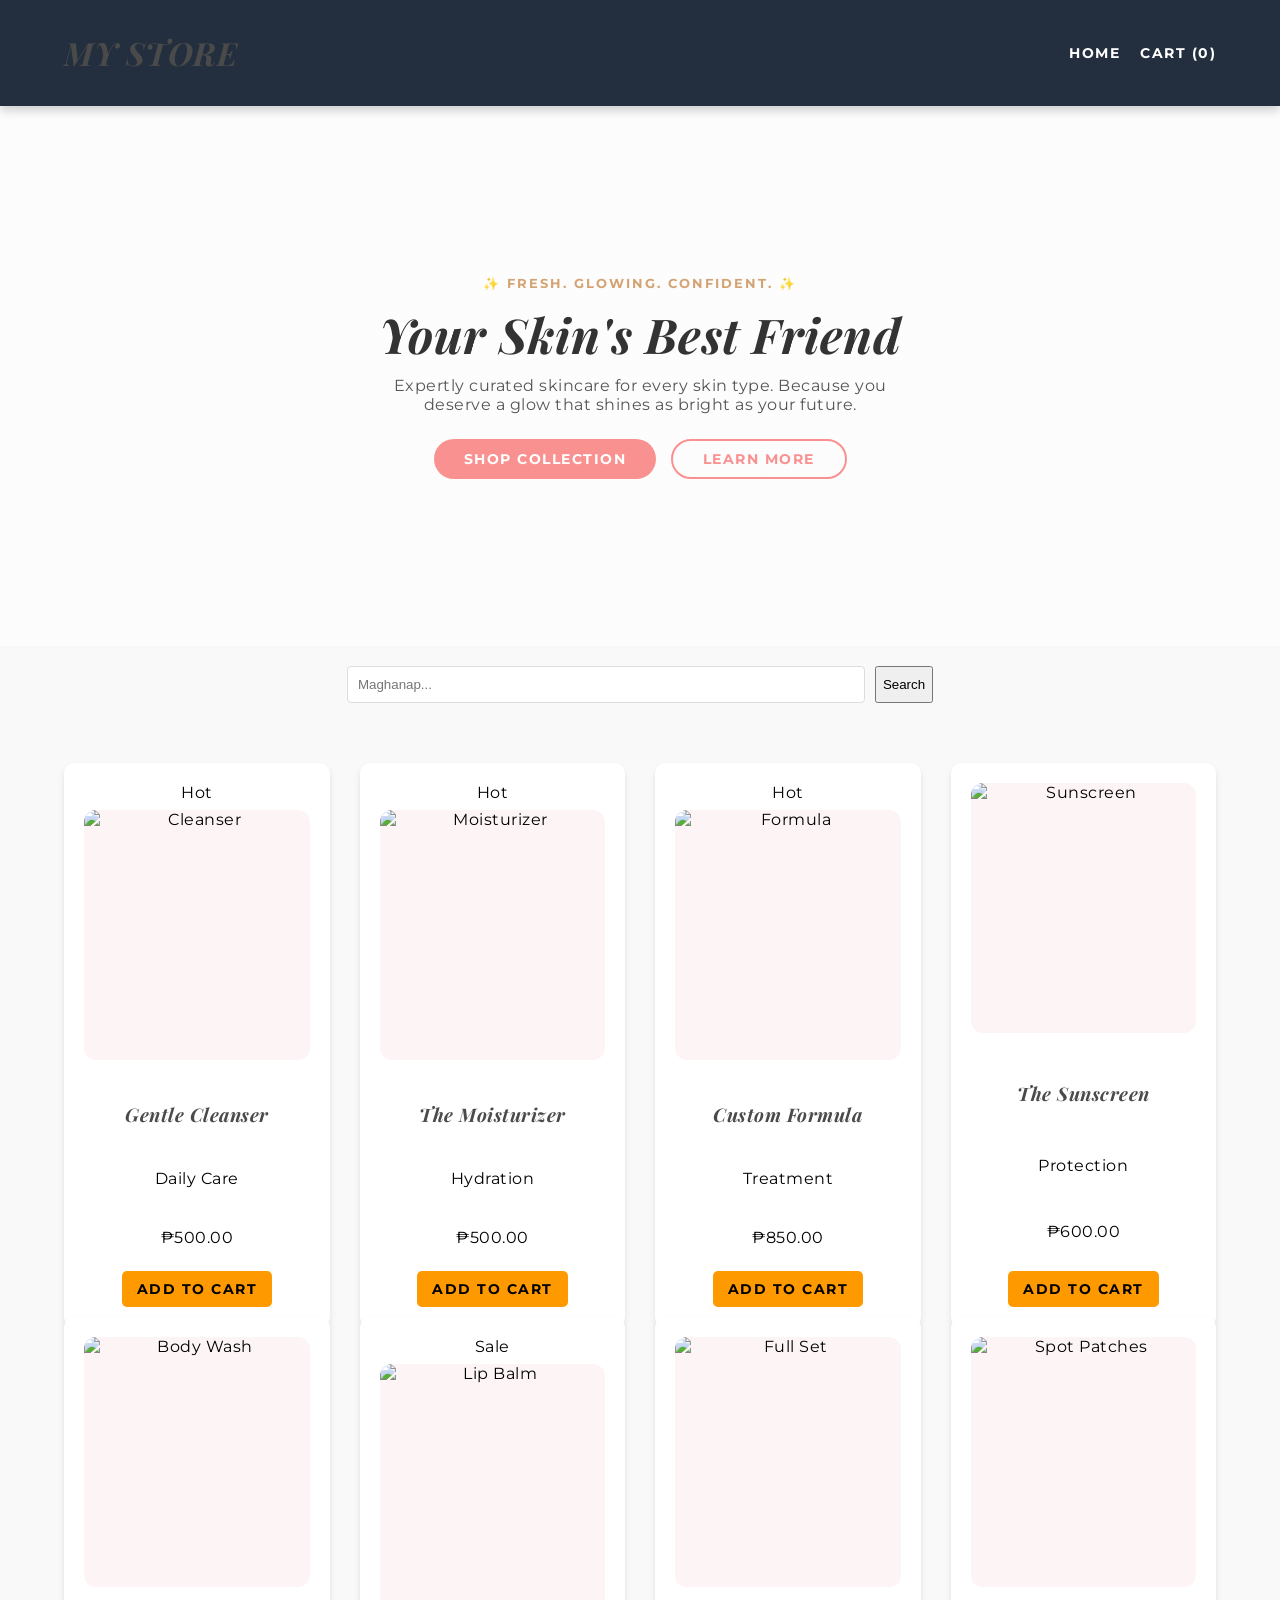
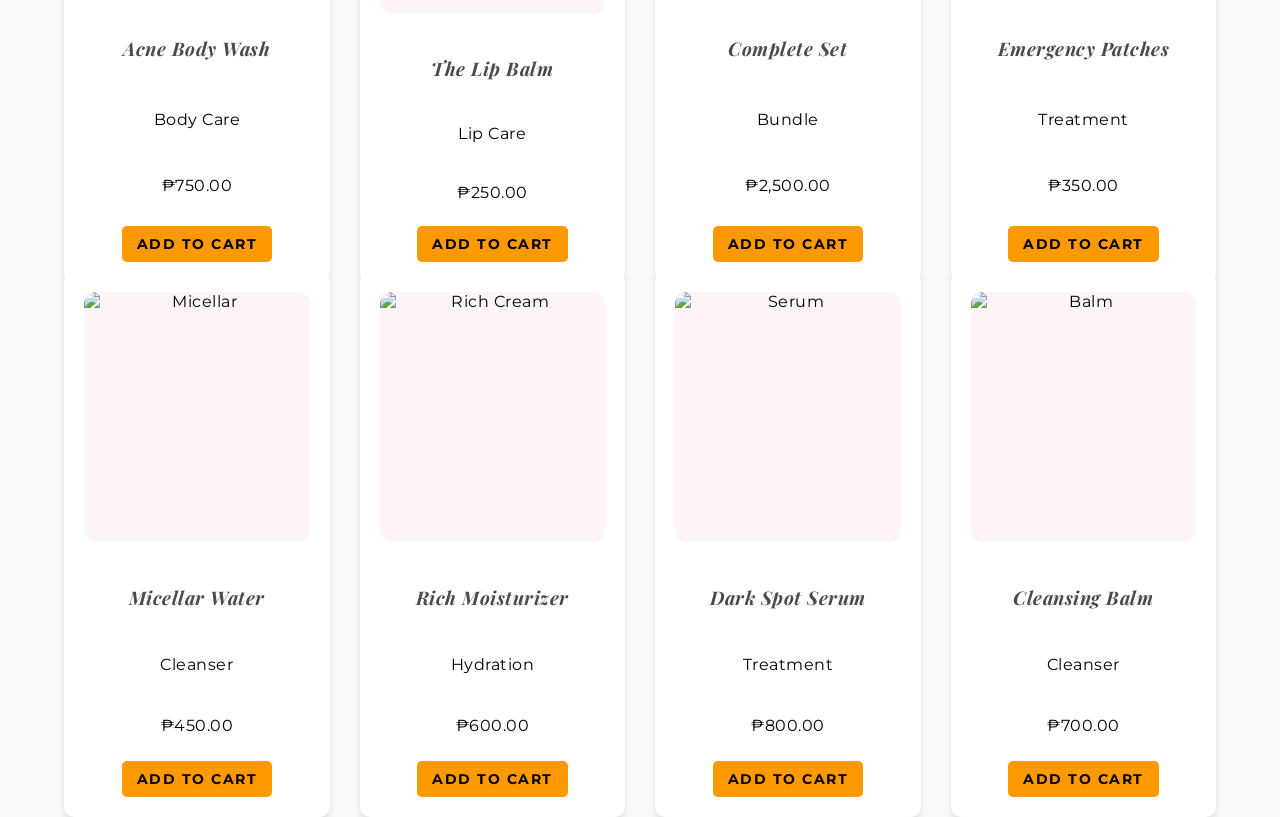
==== index.html @ 79873ba2 "Initial upload" ====
<!DOCTYPE html>
<html lang="en">
<head>
    <meta charset="UTF-8">
    <meta name="viewport" content="width=device-width, initial-scale=1.0">
    <title>My Scratch Shop</title>
    <link rel="stylesheet" href="style.css">
</head>
<body>

    <header>
        <h1>MY STORE</h1>
        <nav>
            <ul>
                <li><a href="#">Home</a></li>
                <li><a href="cart.html">Cart (<span id="cart-count">0</span>)</a></li>
            </ul>
        </nav>
    </header>

    <section class="hero">
        <div class="hero-content">
            <span class="sub-title">✨ Fresh. Glowing. Confident. ✨</span>
            <h1>Your Skin's Best Friend</h1>
            <p>Expertly curated skincare for every skin type. Because you deserve a glow that shines as bright as your future.</p>
            <div class="hero-btns">
                <a href="#products-start" class="btn-primary">Shop Collection</a>
                <a href="#" class="btn-secondary">Learn More</a>
            </div>
        </div>
    </section>

    <div id="products-start"></div>

    <div class="search-container">
        <input type="text" id="search-input" placeholder="Maghanap...">
        <button id="search-btn">Search</button>
    </div>

    <main class="products">
    <div class="product-card">
        <div class="badge">Hot</div>
        <img src="https://images.unsplash.com/photo-1556228720-195a672e8a03?w=500" alt="Cleanser">
        <h3>Gentle Cleanser</h3>
        <p class="category">Daily Care</p>
        <p class="price">₱500.00</p>
        <button class="add-btn">Add to Cart</button>
    </div>

    <div class="product-card">
        <div class="badge">Hot</div>
        <img src="https://images.unsplash.com/photo-1556228578-0d85b1a4d571?w=500" alt="Moisturizer">
        <h3>The Moisturizer</h3>
        <p class="category">Hydration</p>
        <p class="price">₱500.00</p>
        <button class="add-btn">Add to Cart</button>
    </div>

    <div class="product-card">
        <div class="badge">Hot</div>
        <img src="https://tse1.mm.bing.net/th/id/OIP.-iKk1Quq96Xnn2BCKRK3XwHaHa?rs=1&pid=ImgDetMain&o=7&rm=3" alt="Formula">
        <h3>Custom Formula</h3>
        <p class="category">Treatment</p>
        <p class="price">₱850.00</p>
        <button class="add-btn">Add to Cart</button>
    </div>

    <div class="product-card">
        <img src="https://tse2.mm.bing.net/th/id/OIP.uMsOX_ohFP8CAAJiF6htxwHaHa?rs=1&pid=ImgDetMain&o=7&rm=3" alt="Sunscreen">
        <h3>The Sunscreen</h3>
        <p class="category">Protection</p>
        <p class="price">₱600.00</p>
        <button class="add-btn">Add to Cart</button>
    </div>

    <div class="product-card">
        <img src="https://tse1.mm.bing.net/th/id/OIP.NXRmfDCzIOxJ5EZBBLGyQQHaHa?rs=1&pid=ImgDetMain&o=7&rm=3" alt="Body Wash">
        <h3>Acne Body Wash</h3>
        <p class="category">Body Care</p>
        <p class="price">₱750.00</p>
        <button class="add-btn">Add to Cart</button>
    </div>

    <div class="product-card">
        <div class="badge">Sale</div>
        <img src="https://cdn.humblewarrior.com/wp-content/uploads/2025/04/FullSizeRender.jpeg" alt="Lip Balm">
        <h3>The Lip Balm</h3>
        <p class="category">Lip Care</p>
        <p class="price">₱250.00</p>
        <button class="add-btn">Add to Cart</button>
    </div>

    <div class="product-card">
        <img src="https://miro.medium.com/max/6844/1*mDqnga2LTYnUoEnEaES_bQ.jpeg" alt="Full Set">
        <h3>Complete Set</h3>
        <p class="category">Bundle</p>
        <p class="price">₱2,500.00</p>
        <button class="add-btn">Add to Cart</button>
    </div>

    <div class="product-card">
        <img src="https://target.scene7.com/is/image/Target/GUEST_9e29c7f1-3262-4556-a07e-e973afedb59b?wid=488&hei=488&fmt=pjpeg" alt="Spot Patches">
        <h3>Emergency Patches</h3>
        <p class="category">Treatment</p>
        <p class="price">₱350.00</p>
        <button class="add-btn">Add to Cart</button>
    </div>

    <div class="product-card">
        <img src="https://wwd.com/wp-content/uploads/2023/01/FN-WWD-image-template-4Curology-micellar-water.png" alt="Micellar">
        <h3>Micellar Water</h3>
        <p class="category">Cleanser</p>
        <p class="price">₱450.00</p>
        <button class="add-btn">Add to Cart</button>
    </div>

    <div class="product-card">
        <img src="https://i5.walmartimages.com/seo/Curology-Cream-Face-Moisturizer-Rich-Hydration-for-Dry-Skin-1-69-fl-oz_b2c2a450-f2fa-436c-8021-5b839a8638ec.5004fd4998a9456fc773f01bf977e81a.png" alt="Rich Cream">
        <h3>Rich Moisturizer</h3>
        <p class="category">Hydration</p>
        <p class="price">₱600.00</p>
        <button class="add-btn">Add to Cart</button>
    </div>

    <div class="product-card">
        <img src="https://i5.walmartimages.com/seo/Curology-Dark-Spot-Serum-Discoloration-Fading-Complex-with-Niacinamide-Facial-Serum-for-Post-Acne-Marks-and-Sunspots-1-fl-oz_8388169c-1bd2-424d-947c-2daded37e952.decbd5116b5da1e798a9ce8ff0fd369e.png" alt="Serum">
        <h3>Dark Spot Serum</h3>
        <p class="category">Treatment</p>
        <p class="price">₱800.00</p>
        <button class="add-btn">Add to Cart</button>
    </div>

    <div class="product-card">
        <img src="https://target.scene7.com/is/image/Target/GUEST_fb4e2dfa-4442-4a26-a2b8-ec7e6c45b986" alt="Balm">
        <h3>Cleansing Balm</h3>
        <p class="category">Cleanser</p>
        <p class="price">₱700.00</p>
        <button class="add-btn">Add to Cart</button>
</main>

    <script src="script.js"></script> 
</body>
</html>
---- style.css ----
@import url('https://fonts.googleapis.com/css2?family=Montserrat:wght@300;400;600&family=Playfair+Display:ital,wght@0,600;1,600&display=swap');

/* 2. Apply Minimalist Font to the whole body */
body {
    font-family: 'Montserrat', sans-serif !important; /* Overrides the old Segoe UI */
    letter-spacing: 0.5px;
}

/* 3. Apply Cute/Elegant Font to Headings */
h1, h2, h3, .hero h1 {
    font-family: 'Playfair Display', serif !important;
    font-style: italic;
    color: #4a4a4a; /* Softer minimalist black */
}

/* 4. Refine Navigation and Buttons for a cleaner look */
nav ul li a, .btn-primary, .btn-secondary, .add-btn {
    font-family: 'Montserrat', sans-serif;
    text-transform: uppercase;
    font-size: 0.85rem;
    letter-spacing: 1.5px;
}

body {
    font-family: 'Segoe UI', Tahoma, Geneva, Verdana, sans-serif;
    margin: 0;
    padding: 0;
    background-color: #f9f9f9;
}

header {
    display: flex;
    justify-content: space-between;
    align-items: center;
    background: #232f3e; /* Parang Amazon color */
    color: white;
    padding: 15px 5%;

    position: sticky;
    top: 0;
    z-index: 1000; /* Para laging nasa ibabaw siya ng products */
    
    /* Layout at Design */
    display: flex;
    justify-content: space-between;
    align-items: center;
    background: #232f3e;
    color: white;
    padding: 10px 5%;
    box-shadow: 0 4px 10px rgba(0,0,0,0.2); /* Shadow para may "depth" */
}


ul { list-style: none; display: flex; gap: 20px; }
a { color: white; text-decoration: none; font-weight: bold; }

/* FEATURE: Search Bar Design */
.search-container {
    padding: 20px;
    display: flex;
    justify-content: center;
    gap: 10px;
}

#search-input {
    padding: 10px;
    width: 40%;
    border: 1px solid #ddd;
    border-radius: 4px;
}

/* FEATURE: Hover Effect sa Product Cards */
.products {
    display: grid;
    grid-template-columns: repeat(auto-fit, minmax(250px, 1fr));
    gap: 30px;
    padding: 40px 5%;
}

.product-card {
    background: white;
    padding: 20px;
    border-radius: 10px;
    text-align: center;
    box-shadow: 0 4px 6px rgba(0,0,0,0.1);
    transition: all 0.3s ease; /* Magic transition */
    display: flex; /* Eto ang logic para sa alignment */
    flex-direction: column; /* Para vertical ang image at text */
    justify-content: space-between; /* Para pantay ang layo ng button sa text */
    align-items: center; /* Para laging nasa gitna lahat */
    height: 100%; /* Para magkakasing-haba ang mga cards */
}

/* Eto yung sinasabing Hover */
.product-card:hover {
    transform: translateY(-10px);
    box-shadow: 0 10px 20px rgba(0,0,0,0.15);
    border: 1px solid #ff9900;
}

.add-btn {
    background: #ff9900;
    border: none;
    padding: 10px 15px;
    border-radius: 5px;
    cursor: pointer;
    font-weight: bold;
}

.add-btn:active { transform: scale(0.95); } /* Pag click, lulubog konti */

.toast-message {
    position: fixed;
    bottom: 20px;
    right: 20px;
    background-color: #28a745; /* Green color para sa success */
    color: white;
    padding: 15px 25px;
    border-radius: 8px;
    box-shadow: 0 4px 12px rgba(0,0,0,0.2);
    z-index: 1000;
    font-weight: bold;
    
    /* Animation para sa pag-slide ng pop-up */
    animation: slideIn 0.5s ease-out;
}

/* Eto yung "keyframe" para sa galaw ng toast */
@keyframes slideIn {
    from { 
        transform: translateX(100%); 
        opacity: 0; 
    }
    to { 
        transform: translateX(0); 
        opacity: 1; 
    }
}

/* --- Skincare Hero Section --- */
.hero {
    height: 60vh;
    /* Ginamit ko ang isang neutral aesthetic skincare image */
    background: linear-gradient(rgba(255, 255, 255, 0.6), rgba(255, 255, 255, 0.6)), 
                url('https://images.unsplash.com/photo-1556228578-0d85b1a4d571?w=1200');
    background-size: cover;
    background-position: center;
    display: flex;
    align-items: center;
    justify-content: center;
    text-align: center;
    padding: 0 20px;
}

.sub-title {
    color: #d4a373;
    font-weight: bold;
    letter-spacing: 2px;
    text-transform: uppercase;
    font-size: 0.8rem;
}

.hero h1 {
    font-size: 3rem;
    color: #333;
    margin: 10px 0;
}

.hero p {
    font-size: 1rem;
    color: #555;
    max-width: 500px;
    margin: 0 auto 25px;
}

/* Buttons Design */
.btn-primary {
    background: #fa9191;
    color: white;
    padding: 12px 30px;
    text-decoration: none;
    border-radius: 50px;
    font-weight: bold;
    margin-right: 10px;
    display: inline-block;
}

.btn-secondary {
    border: 2px solid #fa9191;
    color: #fa9191;
    padding: 10px 30px;
    text-decoration: none;
    border-radius: 50px;
    font-weight: bold;
    display: inline-block;
}

/* Smooth Scroll Effect */
html {
    scroll-behavior: smooth;
}
/* Eto ang magpapatino sa mga skincare images mo */
.product-card img {
    width: 100%;           /* Susunod sa lapad ng card */
    height: 250px;          /* Eto ang fixed height para pantay lahat */
    object-fit: cover;      /* PINAKA-IMPORTANT: I-crop niya ang image nang hindi naba-banat */
    object-position: center; /* Laging sa gitna ang focus ng picture */
    border-radius: 12px;    /* Para cute at rounded ang corners */
    margin-bottom: 15px;    /* Space sa ilalim ng picture */
    display: block;         /* Iwas sa weird spaces sa ilalim */
    background-color: #fdf5f5; /* Light pink placeholder habang naglo-load */
}
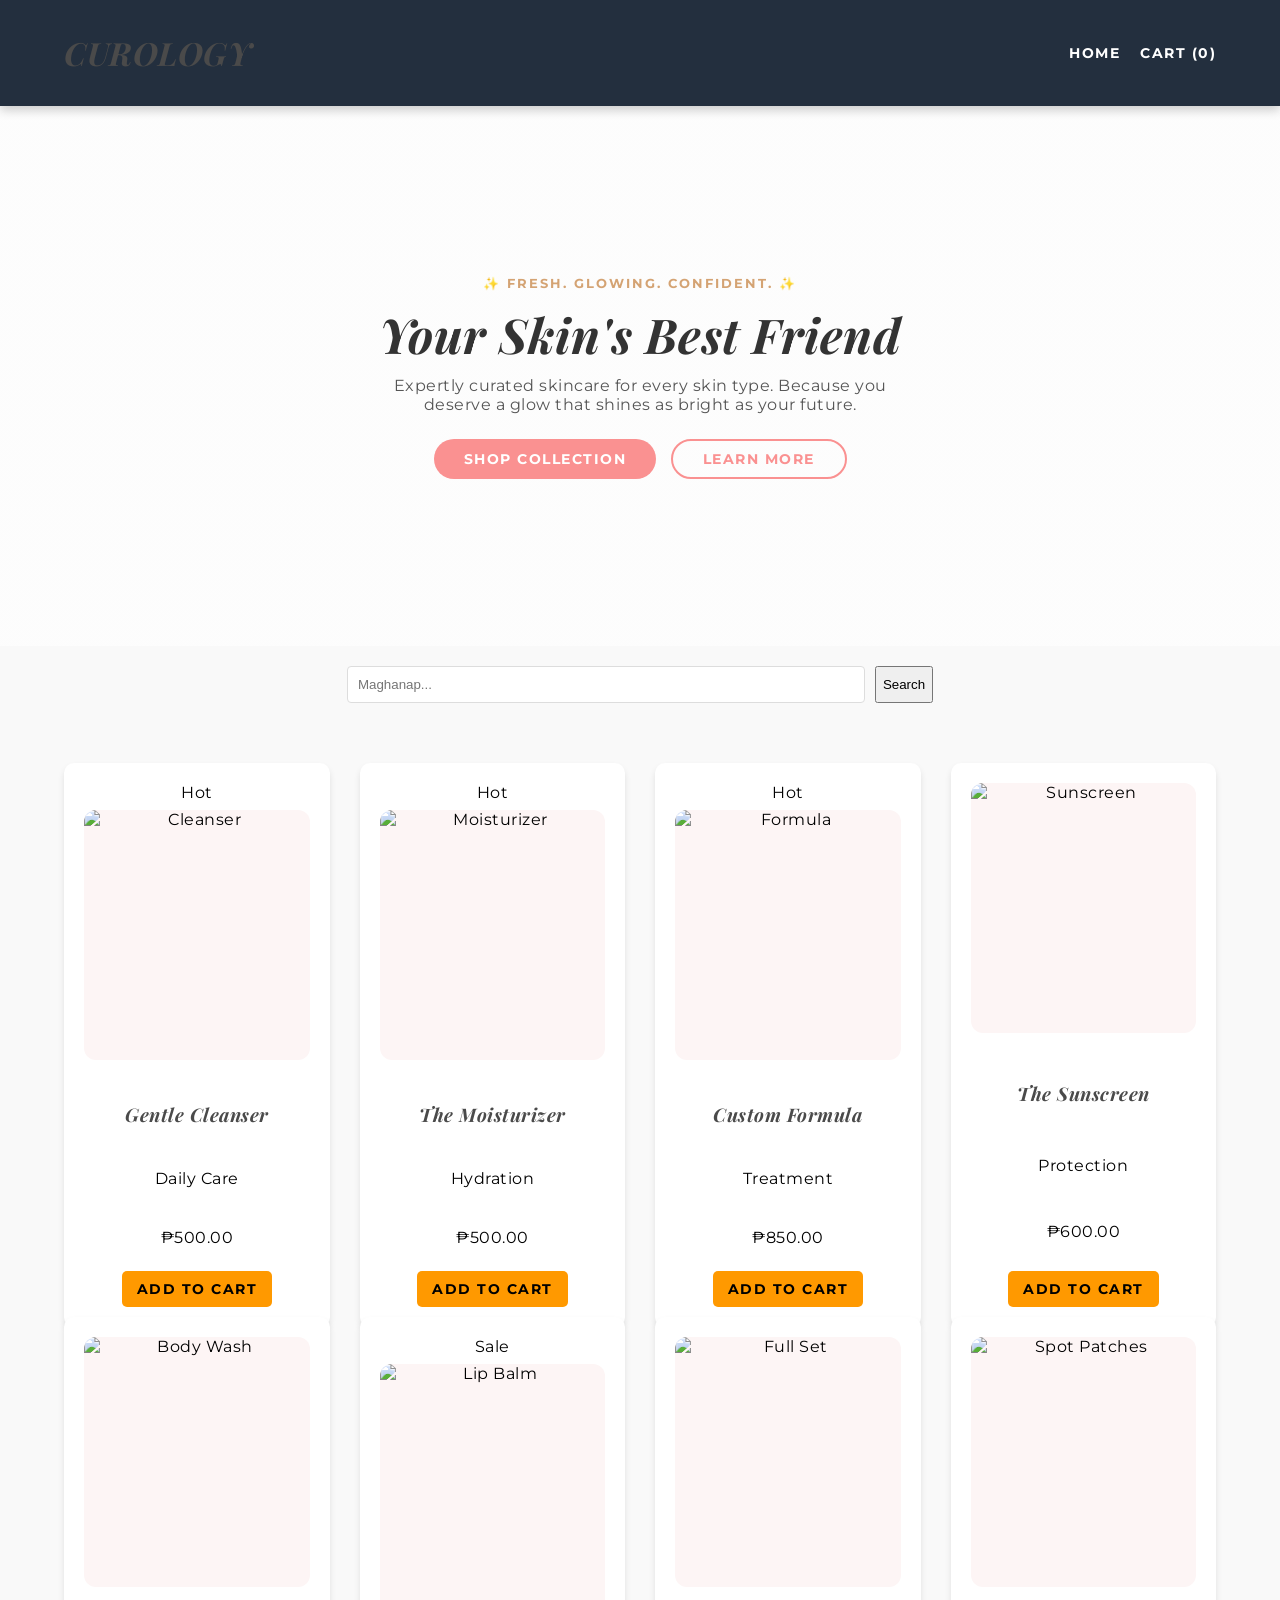
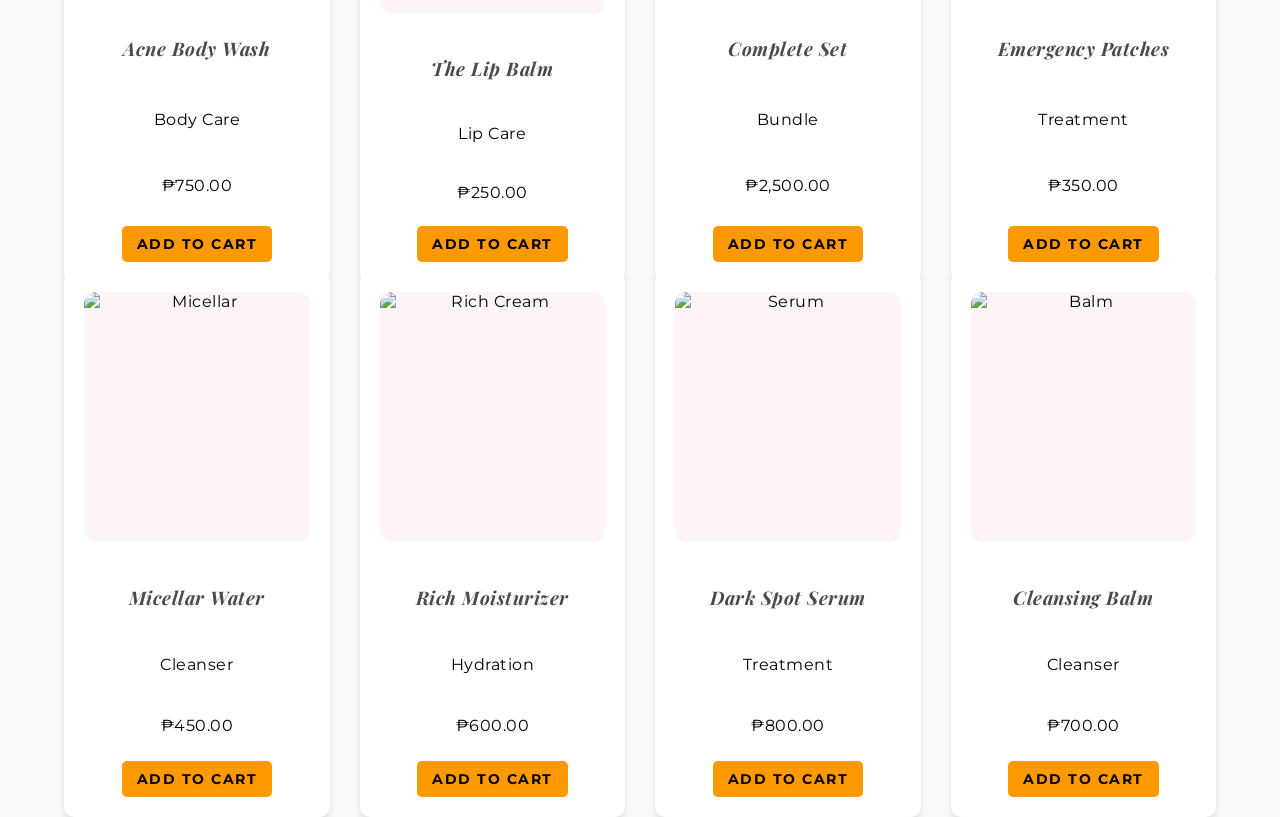
==== commit 9967ac85: "Update index.html" ====
--- a/index.html
+++ b/index.html
@@ -9,7 +9,7 @@
 <body>
 
     <header>
-        <h1>MY STORE</h1>
+        <h1> CUROLOGY </h1>
         <nav>
             <ul>
                 <li><a href="#">Home</a></li>
@@ -24,9 +24,8 @@
             <h1>Your Skin's Best Friend</h1>
             <p>Expertly curated skincare for every skin type. Because you deserve a glow that shines as bright as your future.</p>
             <div class="hero-btns">
-                <a href="#products-start" class="btn-primary">Shop Collection</a>
-                <a href="#" class="btn-secondary">Learn More</a>
-            </div>
+    <a href="#products-start" class="btn-primary">Shop Collection</a>
+    <a href="about.html" class="btn-secondary">Learn More</a> </div>
         </div>
     </section>
 
@@ -140,4 +139,4 @@
 
     <script src="script.js"></script> 
 </body>
-</html>+</html>
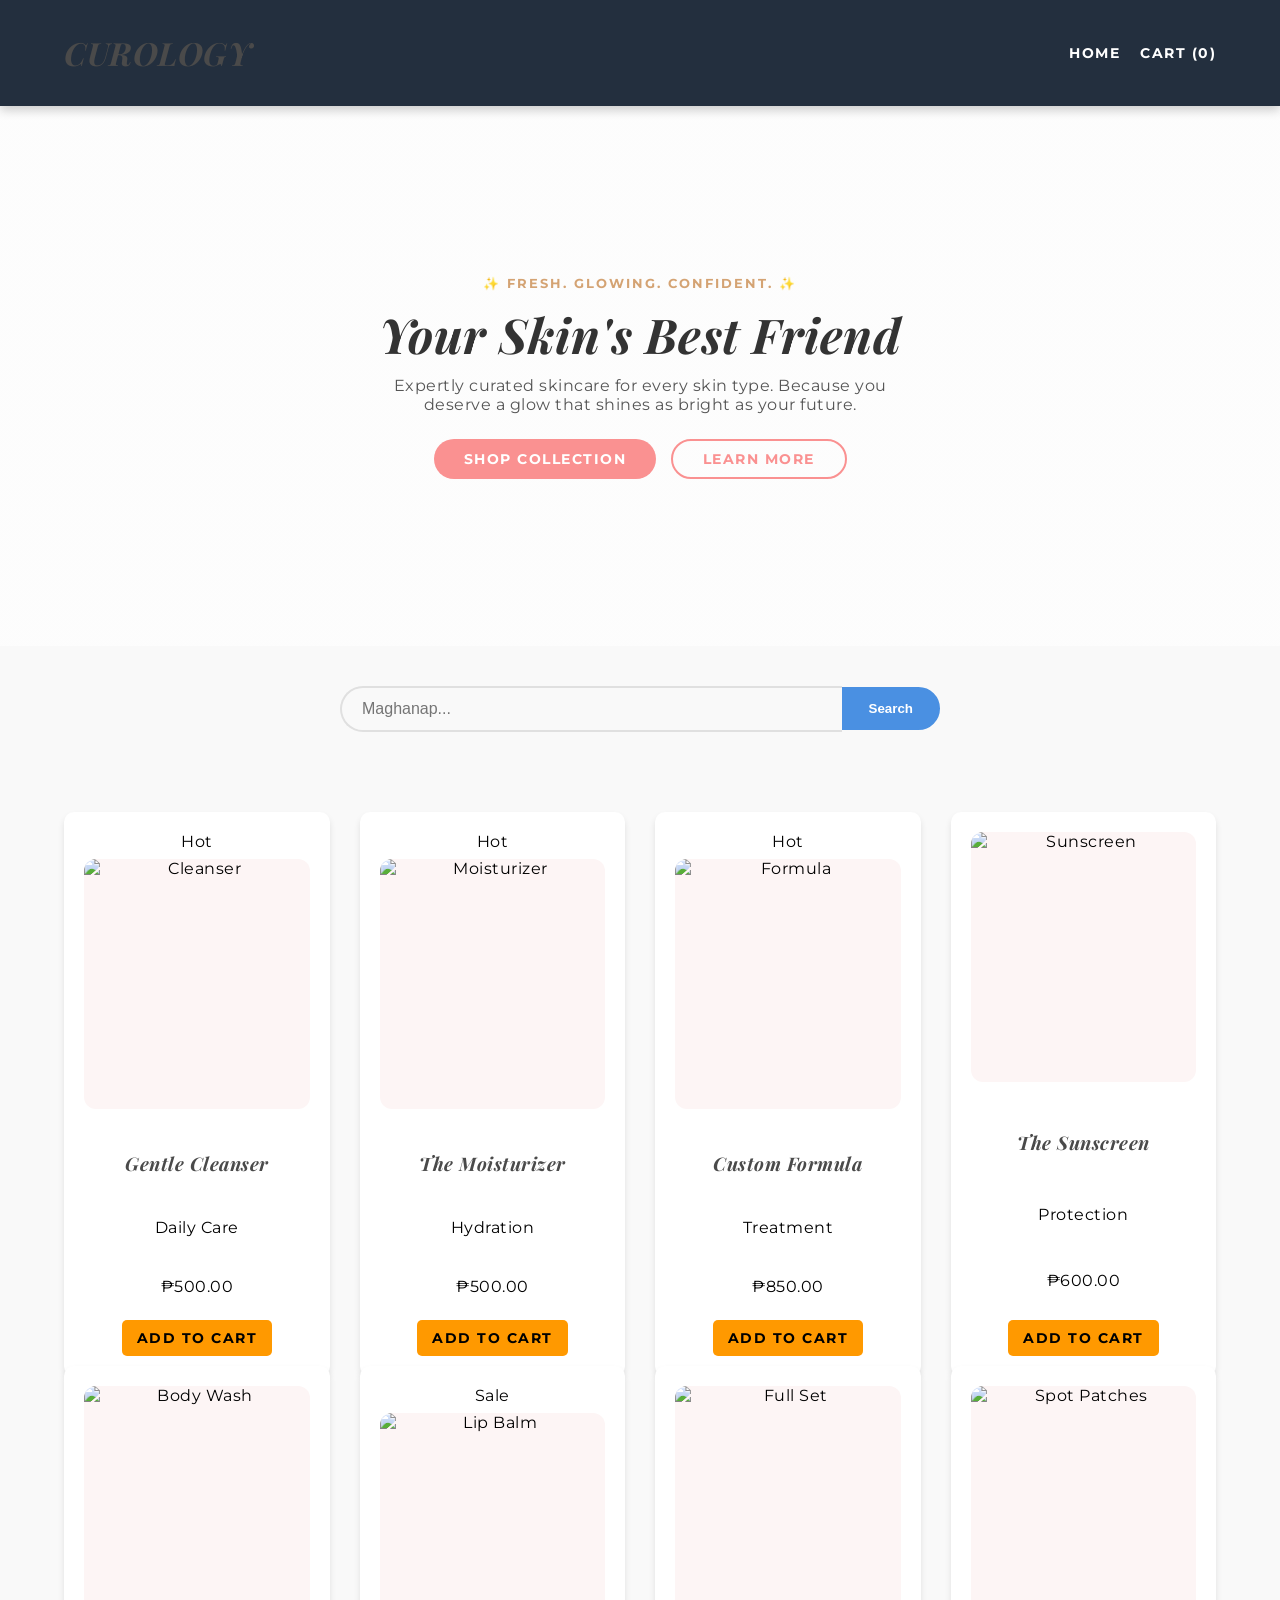
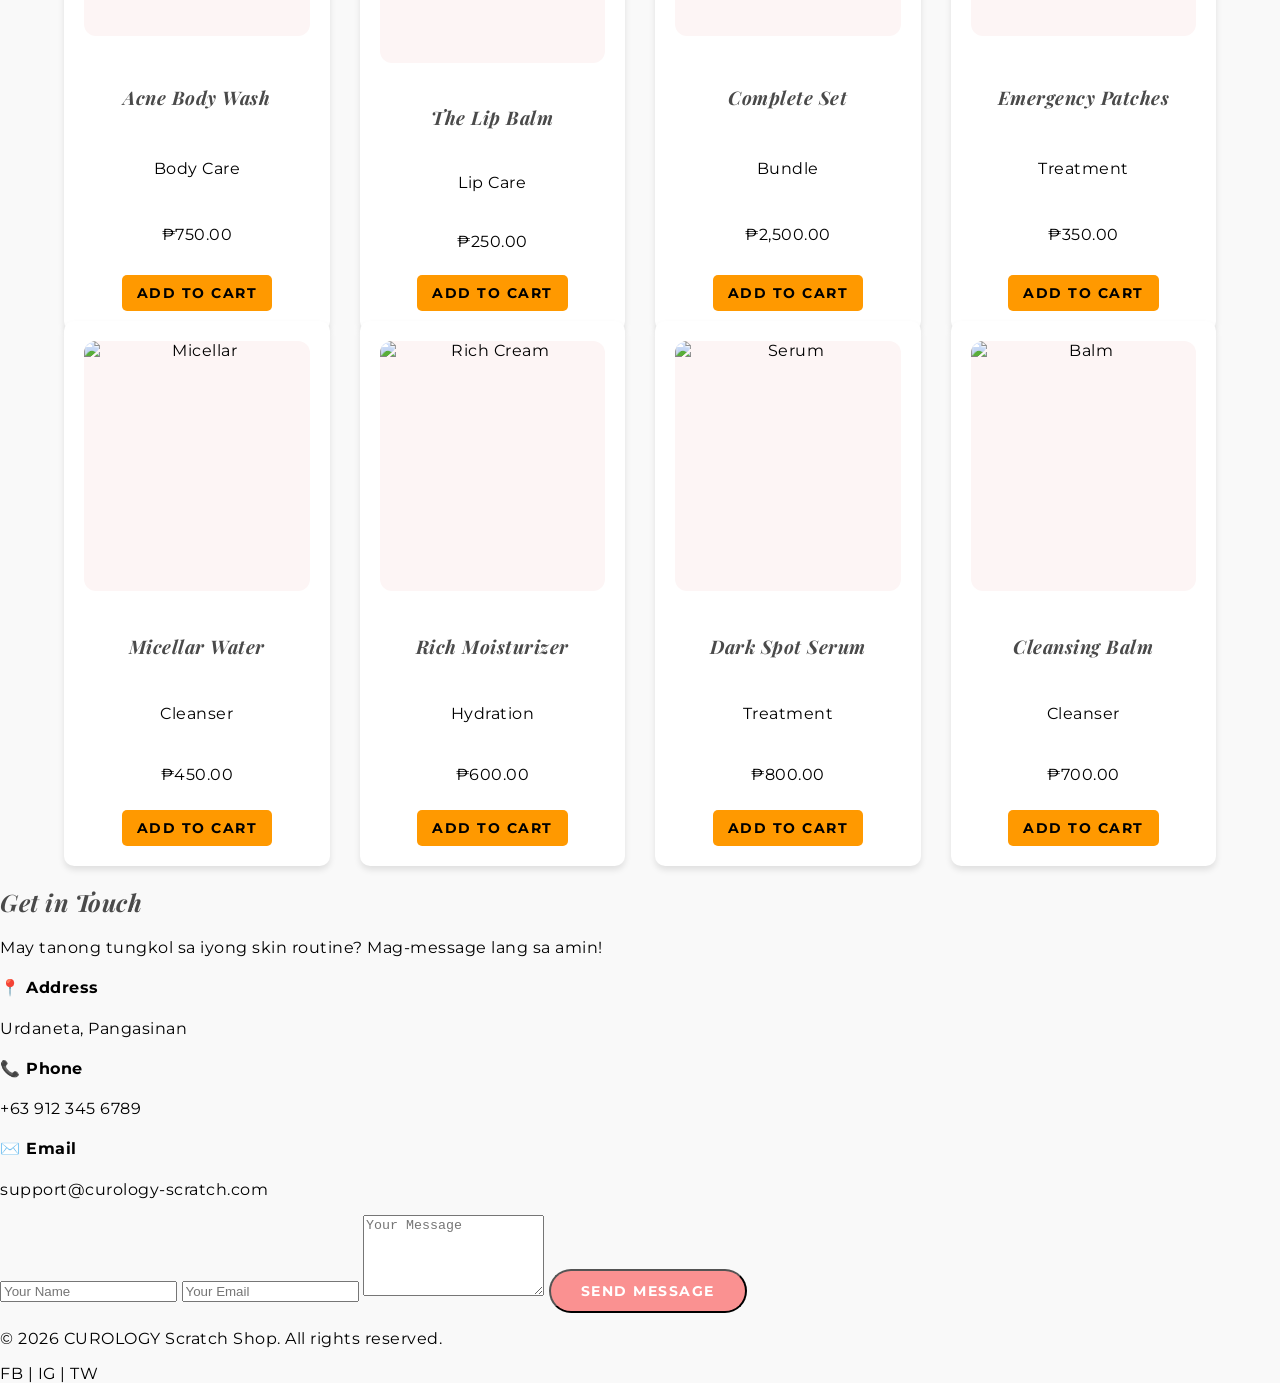
==== commit 9bf0bad5: "Update index.html" ====
--- a/index.html
+++ b/index.html
@@ -136,7 +136,45 @@
         <p class="price">₱700.00</p>
         <button class="add-btn">Add to Cart</button>
 </main>
+<section id="contact" class="contact-section">
+    <div class="container">
+        <h2>Get in Touch</h2>
+        <p>May tanong tungkol sa iyong skin routine? Mag-message lang sa amin!</p>
+        
+        <div class="contact-wrapper">
+            <div class="contact-info">
+                <div class="info-item">
+                    <h4>📍 Address</h4>
+                    <p>Urdaneta, Pangasinan </p>
+                </div>
+                <div class="info-item">
+                    <h4>📞 Phone</h4>
+                    <p>+63 912 345 6789</p>
+                </div>
+                <div class="info-item">
+                    <h4>✉️ Email</h4>
+                    <p>support@curology-scratch.com</p>
+                </div>
+            </div>
 
+            <form class="contact-form" onsubmit="event.preventDefault(); alert('Message Sent! Sasagot kami sa email mo agad.'); this.reset();">
+                <input type="text" placeholder="Your Name" required>
+                <input type="email" placeholder="Your Email" required>
+                <textarea placeholder="Your Message" rows="5" required></textarea>
+                <button type="submit" class="btn-primary">Send Message</button>
+            </form>
+        </div>
+    </div>
+</section>
+
+<footer>
+    <div class="footer-content">
+        <p>&copy; 2026 CUROLOGY Scratch Shop. All rights reserved.</p>
+        <div class="social-links">
+            <span>FB</span> | <span>IG</span> | <span>TW</span>
+        </div>
+    </div>
+</footer>
     <script src="script.js"></script> 
 </body>
 </html>
--- a/style.css
+++ b/style.css
@@ -54,19 +54,51 @@
 ul { list-style: none; display: flex; gap: 20px; }
 a { color: white; text-decoration: none; font-weight: bold; }
 
-/* FEATURE: Search Bar Design */
+/* Container para sa Search Bar */
 .search-container {
-    padding: 20px;
     display: flex;
     justify-content: center;
-    gap: 10px;
-}
-
+    align-items: center;
+    margin: 40px auto;
+    max-width: 600px; /* Hindi masyadong mahaba */
+    padding: 0 20px;
+}
+
+/* Ang Input Field (Dito nagta-type) */
 #search-input {
-    padding: 10px;
-    width: 40%;
-    border: 1px solid #ddd;
-    border-radius: 4px;
+    width: 100%;
+    padding: 12px 20px;
+    border: 2px solid #e0e0e0; /* Light gray border */
+    border-right: none; /* Tatanggalin ang border sa kanan para dikit sa button */
+    border-radius: 25px 0 0 25px; /* Round sa kaliwa */
+    font-size: 16px;
+    outline: none;
+    transition: all 0.3s ease;
+    background-color: #f9f9f9;
+}
+
+/* Kapag clinick ang input box, magbabago ang kulay */
+#search-input:focus {
+    border-color: #a2c2e1; /* Soft Pastel Blue (Curology style) */
+    background-color: #fff;
+}
+
+/* Ang Search Button */
+#search-btn {
+    padding: 12px 25px;
+    background-color: #4a90e2; /* Deep Pastel Blue */
+    color: white;
+    border: 2px solid #4a90e2;
+    border-radius: 0 25px 25px 0; /* Round sa kanan */
+    cursor: pointer;
+    font-weight: bold;
+    transition: all 0.3s ease;
+}
+
+/* Hover effect para sa button */
+#search-btn:hover {
+    background-color: #357abd;
+    border-color: #357abd;
 }
 
 /* FEATURE: Hover Effect sa Product Cards */
@@ -90,6 +122,7 @@
     align-items: center; /* Para laging nasa gitna lahat */
     height: 100%; /* Para magkakasing-haba ang mga cards */
 }
+
 
 /* Eto yung sinasabing Hover */
 .product-card:hover {
@@ -209,4 +242,51 @@
     margin-bottom: 15px;    /* Space sa ilalim ng picture */
     display: block;         /* Iwas sa weird spaces sa ilalim */
     background-color: #fdf5f5; /* Light pink placeholder habang naglo-load */
-}+
+}
+/*ABOUT PAGE ETO
+
+/* Learn More Page Styles */
+.about-hero {
+    background-color: #f4f8fb; /* Soft Blue */
+    padding: 60px 20px;
+    text-align: center;
+}
+
+.about-hero h2 {
+    font-size: 2.5rem;
+    color: #333;
+    margin-bottom: 15px;
+}
+
+.about-content {
+    max-width: 1000px;
+    margin: 40px auto;
+    padding: 0 20px;
+}
+
+.info-grid {
+    display: grid;
+    grid-template-columns: repeat(auto-fit, minmax(280px, 1fr));
+    gap: 30px;
+    margin-bottom: 50px;
+}
+
+.info-card {
+    background: white;
+    padding: 30px;
+    border-radius: 15px;
+    box-shadow: 0 4px 15px rgba(0,0,0,0.05);
+    text-align: center;
+}
+
+.info-card h3 {
+    color: #4a90e2;
+    margin-bottom: 15px;
+}
+
+.cta-section {
+    text-align: center;
+    margin-top: 30px;
+}
+/* END NG ABOUT PAGE
